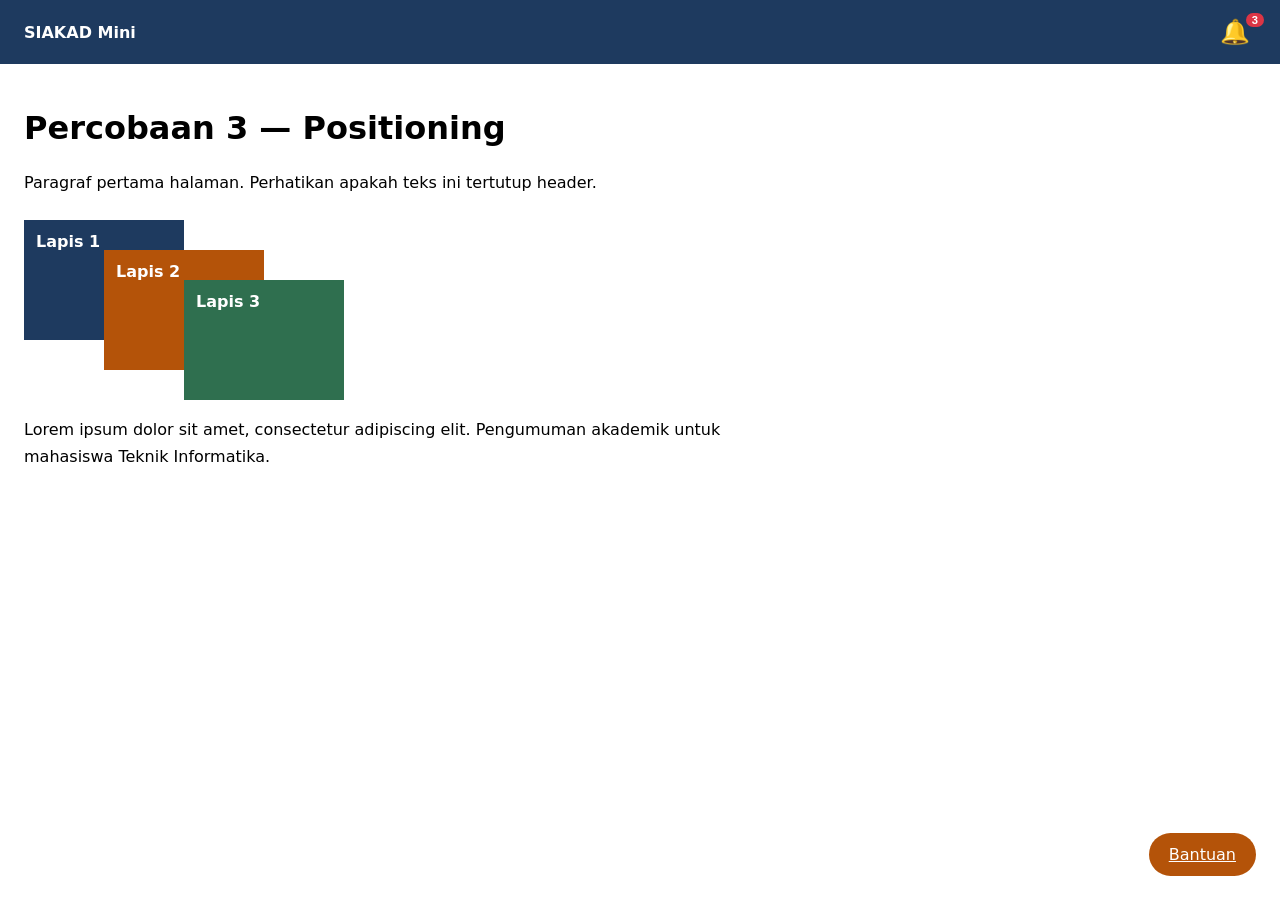
==== p3-positioning/index.html @ 618dcc60 "Kumpulan semua tugas" ====
<!DOCTYPE html>
<html lang="id">
  <head>
    <meta charset="UTF-8">
    <meta name="viewport" content="width=device-width, initial-scale=1.0">
    <title>P3 — Positioning</title>
    <style>
      * { box-sizing: border-box; }
      body { margin: 0; font-family: system-ui, sans-serif; }

      .header {
        position: sticky;                   /* eksperimen 1: ganti ke fixed */
        top: 0;
        z-index: 100;
        height: 64px;
        padding: 0 24px;
        display: flex;
        justify-content: space-between;
        align-items: center;
        background: #1e3a5f;
        color: #fff;
      }

      .notif {
        position: relative;           /* eksperimen 2: hapus baris ini */
        font-size: 1.5rem;
        background: none;
        border: 0;
      }
      .badge {
        position: absolute;
        top: -4px;
        right: -8px;
        padding: 1px 6px;
        font-size: 0.7rem;
        font-weight: 700;
        color: #fff;
        background: #dc3545;
        border-radius: 999px;
      }

      .isi { padding: 24px; }
      .isi p { max-width: 70ch; line-height: 1.7; }

      .tumpuk { position: relative; height: 180px; margin-top: 24px; }
      .lapis {
        position: absolute;
        width: 160px;
        height: 120px;
        padding: 12px;
        color: #fff;
        font-weight: 600;
      }
      .lapis-1 { left: 0;    top: 0;    background: #1e3a5f; }
      .lapis-2 { left: 80px; top: 30px; background: #b45309; }
      .lapis-3 { left: 160px; top: 60px; background: #2f6f4f; }

      .chat {
        position: fixed;
        right: 24px;
        bottom: 24px;
        padding: 12px 20px;
        border-radius: 999px;
        background: #b45309;
        color: #fff;
      }
    </style>
  </head>
  <body>
    <header class="header">
      <strong>SIAKAD Mini</strong>
      <button class="notif" aria-label="Notifikasi, 3 belum dibaca">
        🔔 <span class="badge">3</span>
      </button>
    </header>

    <main class="isi">
      <h1>Percobaan 3 — Positioning</h1>
      <p>Paragraf pertama halaman. Perhatikan apakah teks ini tertutup header.</p>

      <div class="tumpuk">
        <div class="lapis lapis-1">Lapis 1</div>
        <div class="lapis lapis-2">Lapis 2</div>
        <div class="lapis lapis-3">Lapis 3</div>
      </div>

      <!-- salin paragraf di bawah ini 15 kali agar halaman bisa digulir -->
      <p>Lorem ipsum dolor sit amet, consectetur adipiscing elit. Pengumuman akademik untuk mahasiswa Teknik Informatika.</p>
    </main>

    <a href="#" class="chat">Bantuan</a>
  </body>
</html>
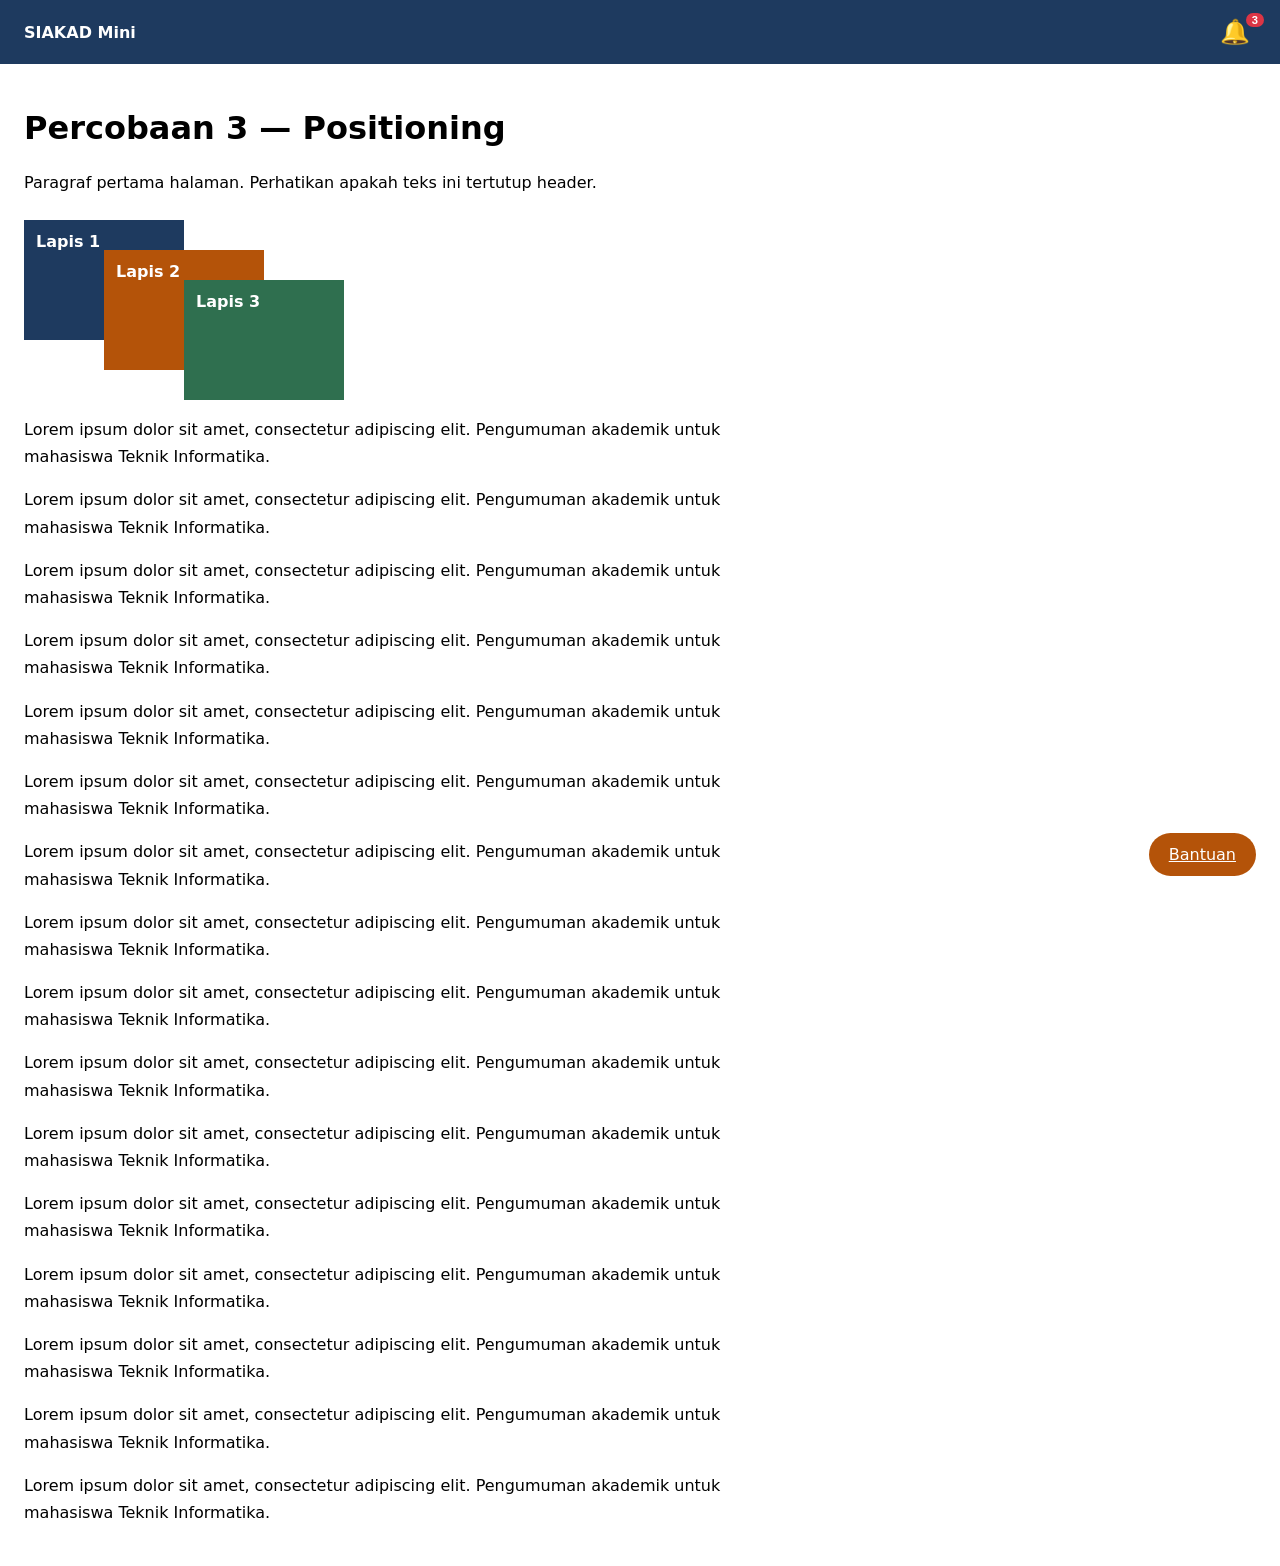
==== commit 194cd5ca: "Lengkapi pengamatan positioning dan rapikan dashboard responsif" ====
--- a/p3-positioning/index.html
+++ b/p3-positioning/index.html
@@ -84,7 +84,21 @@
         <div class="lapis lapis-3">Lapis 3</div>
       </div>
 
-      <!-- salin paragraf di bawah ini 15 kali agar halaman bisa digulir -->
+      <p>Lorem ipsum dolor sit amet, consectetur adipiscing elit. Pengumuman akademik untuk mahasiswa Teknik Informatika.</p>
+      <p>Lorem ipsum dolor sit amet, consectetur adipiscing elit. Pengumuman akademik untuk mahasiswa Teknik Informatika.</p>
+      <p>Lorem ipsum dolor sit amet, consectetur adipiscing elit. Pengumuman akademik untuk mahasiswa Teknik Informatika.</p>
+      <p>Lorem ipsum dolor sit amet, consectetur adipiscing elit. Pengumuman akademik untuk mahasiswa Teknik Informatika.</p>
+      <p>Lorem ipsum dolor sit amet, consectetur adipiscing elit. Pengumuman akademik untuk mahasiswa Teknik Informatika.</p>
+      <p>Lorem ipsum dolor sit amet, consectetur adipiscing elit. Pengumuman akademik untuk mahasiswa Teknik Informatika.</p>
+      <p>Lorem ipsum dolor sit amet, consectetur adipiscing elit. Pengumuman akademik untuk mahasiswa Teknik Informatika.</p>
+      <p>Lorem ipsum dolor sit amet, consectetur adipiscing elit. Pengumuman akademik untuk mahasiswa Teknik Informatika.</p>
+      <p>Lorem ipsum dolor sit amet, consectetur adipiscing elit. Pengumuman akademik untuk mahasiswa Teknik Informatika.</p>
+      <p>Lorem ipsum dolor sit amet, consectetur adipiscing elit. Pengumuman akademik untuk mahasiswa Teknik Informatika.</p>
+      <p>Lorem ipsum dolor sit amet, consectetur adipiscing elit. Pengumuman akademik untuk mahasiswa Teknik Informatika.</p>
+      <p>Lorem ipsum dolor sit amet, consectetur adipiscing elit. Pengumuman akademik untuk mahasiswa Teknik Informatika.</p>
+      <p>Lorem ipsum dolor sit amet, consectetur adipiscing elit. Pengumuman akademik untuk mahasiswa Teknik Informatika.</p>
+      <p>Lorem ipsum dolor sit amet, consectetur adipiscing elit. Pengumuman akademik untuk mahasiswa Teknik Informatika.</p>
+      <p>Lorem ipsum dolor sit amet, consectetur adipiscing elit. Pengumuman akademik untuk mahasiswa Teknik Informatika.</p>
       <p>Lorem ipsum dolor sit amet, consectetur adipiscing elit. Pengumuman akademik untuk mahasiswa Teknik Informatika.</p>
     </main>
 
